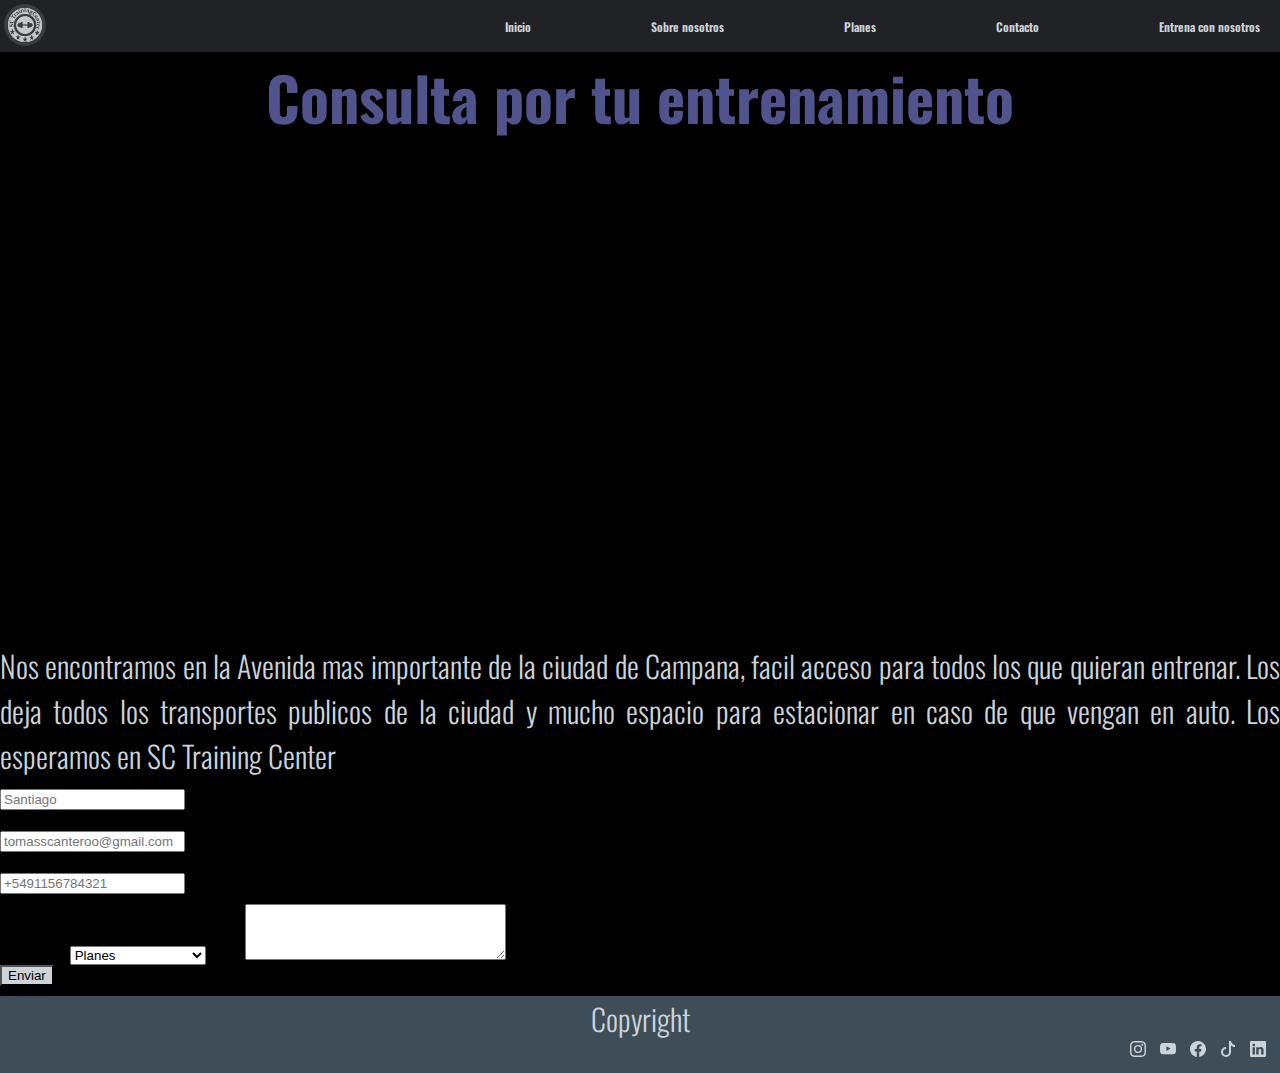
==== pages/contacto.html @ 369a1823 "save" ====
<!DOCTYPE html>
<html lang="es">
<head>
    <meta charset="UTF-8">
    <meta name="viewport" content="width=device-width, initial-scale=1.0">
    <link rel="shortcut icon" href="../assets/favicon-32x32.png">
    <link rel="stylesheet" href="../css/styles.css">
    <title>SC Training Center/Contacto</title>
</head>
<body>
    <header>
        <nav>
            <a href="../index.html"><img src="../assets/apple-touch-icon.png" alt="SC Training Center" class="iconosc"></a>
            <ul>
                <li><a href="../index.html">Inicio</a></li>
                <li><a href="./sobre-nosotros.html">Sobre nosotros</a></li>
                <li><a href="./planes.html">Planes</a></li>
                <li><a href="#Contacto">Contacto</a></li>
                <li><a href="./entrena-con-nosotros.html">Entrena con nosotros</a></li>
            </ul>
        </nav>
    </header>
    <main>
        <section id="Contacto">
            <h1>Consulta por tu entrenamiento</h1>
            <div>
                <iframe src="https://www.google.com/maps/embed?pb=!1m18!1m12!1m3!1d3301.3672316395305!2d-58.968124224726296!3d-34.16252747311558!2m3!1f0!2f0!3f0!3m2!1i1024!2i768!4f13.1!3m3!1m2!1s0x95bb724aa7684365%3A0x8dfcd9e34663d02f!2sAv.%20Mitre%201085%2C%20B2804%20Campana%2C%20Provincia%20de%20Buenos%20Aires!5e0!3m2!1ses!2sar!4v1712360501016!5m2!1ses!2sar" width="600" height="450" style="border:0;" allowfullscreen="" loading="lazy" referrerpolicy="no-referrer-when-downgrade"></iframe>
                <p>Nos encontramos en la Avenida mas importante de la ciudad de Campana, facil acceso para todos los que quieran entrenar. Los deja todos los transportes publicos de la ciudad y mucho espacio para estacionar en caso de que vengan en auto. Los esperamos en SC Training Center</p>
            </div>
            <div class="usuario">
                <form>
                    <label for="nombre">Nombre</label>
                    <input type="text" name="name" id="nombre" placeholder="Santiago">
                    <label for="correo">Correo electrónico</label>
                    <input type="email" name="email" id="correo" placeholder="tomasscanteroo@gmail.com">
                    <label for="celular">Celular</label>
                    <input type="tel" name="tel" id="celular" placeholder="+5491156784321">
                    <label for="consulta">Elegí tu consulta</label>
                    <select name="consulta" id="consulta">
                        <option value="Planes">Planes</option>
                        <option value="Profesores">Profesores</option>
                        <option value="Horarios">Horarios</option>
                        <option value="Tipo de membresia">Tipo de membresia</option>
                    </select>
                    <label for="mensaje">Mensaje</label>
                    <textarea name="" id="mensaje" cols="30" rows="10"></textarea>
                    <input type="submit" value="Enviar" class="btn-enviar">
                </form>
            </div>
        </section>
    </main>
    <footer>
        <p>Copyright</p>
        <nav>
            <div>
                <a href="https://www.instagram.com/" target="_blank">
                    <svg xmlns="http://www.w3.org/2000/svg" class="bi bi-instagram">
                        <path d="M8 0C5.829 0 5.556.01 4.703.048 3.85.088 3.269.222 2.76.42a3.9 3.9 0 0 0-1.417.923A3.9 3.9 0 0 0 .42 2.76C.222 3.268.087 3.85.048 4.7.01 5.555 0 5.827 0 8.001c0 2.172.01 2.444.048 3.297.04.852.174 1.433.372 1.942.205.526.478.972.923 1.417.444.445.89.719 1.416.923.51.198 1.09.333 1.942.372C5.555 15.99 5.827 16 8 16s2.444-.01 3.298-.048c.851-.04 1.434-.174 1.943-.372a3.9 3.9 0 0 0 1.416-.923c.445-.445.718-.891.923-1.417.197-.509.332-1.09.372-1.942C15.99 10.445 16 10.173 16 8s-.01-2.445-.048-3.299c-.04-.851-.175-1.433-.372-1.941a3.9 3.9 0 0 0-.923-1.417A3.9 3.9 0 0 0 13.24.42c-.51-.198-1.092-.333-1.943-.372C10.443.01 10.172 0 7.998 0zm-.717 1.442h.718c2.136 0 2.389.007 3.232.046.78.035 1.204.166 1.486.275.373.145.64.319.92.599s.453.546.598.92c.11.281.24.705.275 1.485.039.843.047 1.096.047 3.231s-.008 2.389-.047 3.232c-.035.78-.166 1.203-.275 1.485a2.5 2.5 0 0 1-.599.919c-.28.28-.546.453-.92.598-.28.11-.704.24-1.485.276-.843.038-1.096.047-3.232.047s-2.39-.009-3.233-.047c-.78-.036-1.203-.166-1.485-.276a2.5 2.5 0 0 1-.92-.598 2.5 2.5 0 0 1-.6-.92c-.109-.281-.24-.705-.275-1.485-.038-.843-.046-1.096-.046-3.233s.008-2.388.046-3.231c.036-.78.166-1.204.276-1.486.145-.373.319-.64.599-.92s.546-.453.92-.598c.282-.11.705-.24 1.485-.276.738-.034 1.024-.044 2.515-.045zm4.988 1.328a.96.96 0 1 0 0 1.92.96.96 0 0 0 0-1.92m-4.27 1.122a4.109 4.109 0 1 0 0 8.217 4.109 4.109 0 0 0 0-8.217m0 1.441a2.667 2.667 0 1 1 0 5.334 2.667 2.667 0 0 1 0-5.334"/>
                    </svg>
                </a>
                <a href="https://www.youtube.com/" target="_blank">
                    <svg xmlns="http://www.w3.org/2000/svg" class="bi bi-youtube">
                        <path d="M8.051 1.999h.089c.822.003 4.987.033 6.11.335a2.01 2.01 0 0 1 1.415 1.42c.101.38.172.883.22 1.402l.01.104.022.26.008.104c.065.914.073 1.77.074 1.957v.075c-.001.194-.01 1.108-.082 2.06l-.008.105-.009.104c-.05.572-.124 1.14-.235 1.558a2.01 2.01 0 0 1-1.415 1.42c-1.16.312-5.569.334-6.18.335h-.142c-.309 0-1.587-.006-2.927-.052l-.17-.006-.087-.004-.171-.007-.171-.007c-1.11-.049-2.167-.128-2.654-.26a2.01 2.01 0 0 1-1.415-1.419c-.111-.417-.185-.986-.235-1.558L.09 9.82l-.008-.104A31 31 0 0 1 0 7.68v-.123c.002-.215.01-.958.064-1.778l.007-.103.003-.052.008-.104.022-.26.01-.104c.048-.519.119-1.023.22-1.402a2.01 2.01 0 0 1 1.415-1.42c.487-.13 1.544-.21 2.654-.26l.17-.007.172-.006.086-.003.171-.007A100 100 0 0 1 7.858 2zM6.4 5.209v4.818l4.157-2.408z"/>
                    </svg>
                </a>
                <a href="https://www.facebook.com/" target="_blank"> 
                    <svg xmlns="http://www.w3.org/2000/svg" class="bi bi-facebook">
                        <path d="M16 8.049c0-4.446-3.582-8.05-8-8.05C3.58 0-.002 3.603-.002 8.05c0 4.017 2.926 7.347 6.75 7.951v-5.625h-2.03V8.05H6.75V6.275c0-2.017 1.195-3.131 3.022-3.131.876 0 1.791.157 1.791.157v1.98h-1.009c-.993 0-1.303.621-1.303 1.258v1.51h2.218l-.354 2.326H9.25V16c3.824-.604 6.75-3.934 6.75-7.951"/>
                    </svg>
                </a>
                <a href="https://www.tiktok.com/es/" target="_blank">
                    <svg xmlns="http://www.w3.org/2000/svg" class="bi bi-tiktok">
                        <path d="M9 0h1.98c.144.715.54 1.617 1.235 2.512C12.895 3.389 13.797 4 15 4v2c-1.753 0-3.07-.814-4-1.829V11a5 5 0 1 1-5-5v2a3 3 0 1 0 3 3z"/>
                    </svg>
                </a>
                <a href="https://www.linkedin.com/" target="_blank">
                    <svg xmlns="http://www.w3.org/2000/svg" class="bi bi-linkedin">
                        <path d="M0 1.146C0 .513.526 0 1.175 0h13.65C15.474 0 16 .513 16 1.146v13.708c0 .633-.526 1.146-1.175 1.146H1.175C.526 16 0 15.487 0 14.854zm4.943 12.248V6.169H2.542v7.225zm-1.2-8.212c.837 0 1.358-.554 1.358-1.248-.015-.709-.52-1.248-1.342-1.248S2.4 3.226 2.4 3.934c0 .694.521 1.248 1.327 1.248zm4.908 8.212V9.359c0-.216.016-.432.08-.586.173-.431.568-.878 1.232-.878.869 0 1.216.662 1.216 1.634v3.865h2.401V9.25c0-2.22-1.184-3.252-2.764-3.252-1.274 0-1.845.7-2.165 1.193v.025h-.016l.016-.025V6.169h-2.4c.03.678 0 7.225 0 7.225z"/>
                    </svg>
                </a>
            </div>
        </nav>
    </footer>
</body>
</html>
---- css/styles.css ----
/* Colores a utilizar en la pagina
#212226
#51548C
#CCD4D9
#3f4d59
#8697A6 */

@import url('https://fonts.googleapis.com/css2?family=Oswald:wght@200..700&display=swap');
* {
    margin: 0;
    /* width: 100%; */
}
html{
    font-size: 62.5%;
}

/* Aplicando Grids al index html */
#gridHome {
    display: grid;
    grid-template-columns: repeat(2 , 1fr);
    grid-template-rows: 5rem 100rem 55rem 8rem;
    grid-template-areas: 
    "nav nav"
    "inicio inicio"
    "motivacion1 motivacion2"
    "footer footer";
}
main {
    grid-area: inicio;
}
.presentacionsc {
    color: #51548C;
    font-family: "Oswald";
    font-weight: 400;
    font-style: normal;
    text-align: justify;
    font-size: 3rem;
}
.presentacionsc {
    display: flex;
    flex-direction: center;
    justify-content: center;
    align-items: center;
    margin-top: 4rem;
    margin-bottom: 5rem;
    padding-left: 5rem;
    padding-right: 5rem;
}
#motivacion1{
    grid-area: motivacion1;
}
#motivacion1 h2 {
    display: flex;
    justify-content: center;
}
#motivacion1 div {
    display: flex;
    justify-content: center;
    align-items: center;
    flex-direction: row-reverse;
    padding-right: 5rem;
    padding-left: 5rem;
}
.mejora {
    width: 100rem;
    border-radius: 50%;
}
#motivacion2{
    grid-area: motivacion2;
}
#motivacion2 {
    display: flex;
    justify-content: center;
    align-items: center;
    flex-direction: row;
    padding-top: 5rem;
}
#motivacion2 h2 {
    display: flex;
    align-items: start;
    justify-content: start;
    padding-right: 50rem;
}
#motivacion2 div {
    display: flex;
    justify-content: center;
    width: 46rem;
    height: 46rem;
    padding-right: none;
}
.momento {
    border-radius: 50%;
}
/* footer para todos */
footer {
    grid-area: footer;
}
footer div {
    display: flex;
    align-items: start;
    justify-content: end;
}
footer p {
    display: flex;
    align-items: center;
    justify-content: center;
}
/* header para todos */
header {
    grid-area: nav;
    background-color: #212226;
}
header nav ul li a {
    color: #CCD4D9;
}
header nav {
    display: flex;
    flex-direction: row;
    justify-content: space-between;
    align-items: center;
}
header nav ul {
    display: flex;
    flex-direction: row;
    justify-content: space-around;
    align-items: center;
    padding: 0;
}
ul li {
    list-style-type: none;
    font-family: "Oswald";
    font-weight: 600;
    font-style: normal;
    font-size: 1.2rem;
    padding: 0 6rem;
}
ul li:last-child {
    padding: 0 2rem 0 6rem;
}
/* tamaño de imagenes */
.iconosc {
    display: inline;
    width: 5rem;
}
.eleccion {
    width: 80rem;
    height: 50rem;
}
/* body */
body {
    background-color: #000000;
}
h1 {
    color: #51548C;
    font-family: "Oswald";
    font-weight: 700;
    font-style: normal;
    text-align: center;
    font-size: 6rem;
}
h2 {
    color: #51548C;
    font-family: "Oswald";
    font-weight: 500;
    font-style: normal;
    text-align: center;
    font-size: 4rem;
}
h3 {
    color: #CCD4D9;
    font-family: "Oswald";
    font-weight: 500;
    font-style: normal;
    text-align: center;
    font-size: 4rem;
}
p {
    color: #CCD4D9;
    font-family: "Oswald";
    font-weight: 300;
    font-style: normal;
    text-align: justify;
    font-size: 3rem;
}
a {
    text-decoration: none;
}
.usuario form {
    width: 50%;
}
.registro {
    width: 50%;
}
.btn-enviar {
    background-color: #CCD4D9;
}
footer {
    background-color: #3f4d59;
}
/* footer nav a {
    display: inline;
}
footer nav div {
    left: 85%;
    position: relative;
    width: fit-content;
}
footer p {
    color: #CCD4D9;
    width: fit-content;
    position: relative;
    left: 50%;
} */
input {
    display: block;
    margin-bottom: 1rem;
}
textarea {
    height: 5rem;
}
iframe {
    width: 50rem;
    height: 50rem;
}
svg {
    fill: #CCD4D9;
    display: inline;
    width: 3rem;
    height: 3rem;
}
/* grids para sobre nosotros */
#nosotross {
    display: grid;
    grid-template-columns: repeat(2 , 1fr);
    grid-template-rows: 5rem 100rem 70rem 8rem;
    grid-template-areas: 
    "nav nav"
    "inicio inicio"
    "profesores profesores"
    "footer footer";
}
#sobre-nosotros {
    grid-area: inicio;
}
#pofesores {
    grid-area: profesores;
}
.presentacion {
    color: #51548C;
    font-family: "Oswald";
    font-weight: 400;
    font-style: normal;
    text-align: justify;
    font-size: 3rem;
}
.presentacion {
    display: flex;
    flex-direction: center;
    justify-content: center;
    align-items: center;
    margin-top: 4rem;
    margin-bottom: 5rem;
    padding-left: 5rem;
    padding-right: 5rem;
}
#profesores{
    grid-area: profesores;
}
#profesores h2 {
    display: flex;
    justify-content: center;
}
.card-profesor h3 {
    display: flex;
    justify-content: start;
    align-items: center;
    padding-left: 12rem;
}
.imagenp {
    display: flex;
    justify-content: start;
    align-items: center;
    padding: 0rem 0rem 5rem 5rem;
}
.imagenp p {
    display: flex;
    justify-content: center;
    align-items: center;
    flex-direction: row-reverse;
    padding-right: 5rem;
    padding-left: 5rem;
}
.santi {
    width: 138rem;
    height: 50rem;
    border-radius: 5%;
}
.lean {
    width: 40rem;
    height: 50rem;
    border-radius: 5%;
}
/* grids para planes */
#planess {
    display: grid;
    grid-template-columns: repeat(2 , 1fr);
    grid-template-rows: 5rem 100rem 110rem 8rem;
    grid-template-areas: 
    "nav nav"
    "inicio inicio"
    "planes planes"
    "footer footer";
}
#planes {
    grid-area: inicio;
}
#clientes-todos {
    grid-area: planes;
}
#planes h1 {
    display: flex;
    align-items: center;
    justify-content: center;
}
#planes p {
    display: flex;
    align-items: start;
    justify-content: center;
    padding: 0rem 5rem 0rem 5rem;
}
#clientes-todos h2 {
    display: flex;
    align-items: start;
    justify-content: center;
    padding: 4rem 0rem 0rem 0rem;
}
#cliente1 h3 {
    display: flex;
    justify-content: start;
    align-items: center;
    padding: 4rem 0rem 2rem 5rem;
}
#cliente1 div {
    display: flex;
    justify-content: start;
    align-items: center;
    padding-left: 5rem;
}
#cliente1 p {
    display: flex;
    justify-content: center;
    align-items: center;
    flex-direction: row-reverse;
    padding-right: 5rem;
    padding-left: 5rem;
}
#cliente2 h3 {
    display: flex;
    justify-content: start;
    align-items: center;
    padding: 4rem 0rem 2rem 5rem;
}
#cliente2 div {
    display: flex;
    justify-content: start;
    align-items: center;
    padding-left: 5rem;
}
#cliente2 p {
    display: flex;
    justify-content: center;
    align-items: center;
    flex-direction: row-reverse;
    padding-right: 5rem;
    padding-left: 5rem;
}
#cliente3 h3 {
    display: flex;
    justify-content: start;
    align-items: center;
    padding: 4rem 0rem 2rem 5rem;
}
#cliente3 div {
    display: flex;
    justify-content: start;
    align-items: center;
    padding-left: 5rem;
}
#cliente3 p {
    display: flex;
    justify-content: center;
    align-items: center;
    flex-direction: row-reverse;
    padding-right: 5rem;
    padding-left: 5rem;
}
.imgChica {
    width: 60rem;
    height: 40rem;
    border-radius: 5%;
}
.imgChica3 {
    width: 195rem;
    height: 59rem;
    border-radius: 5%;
}
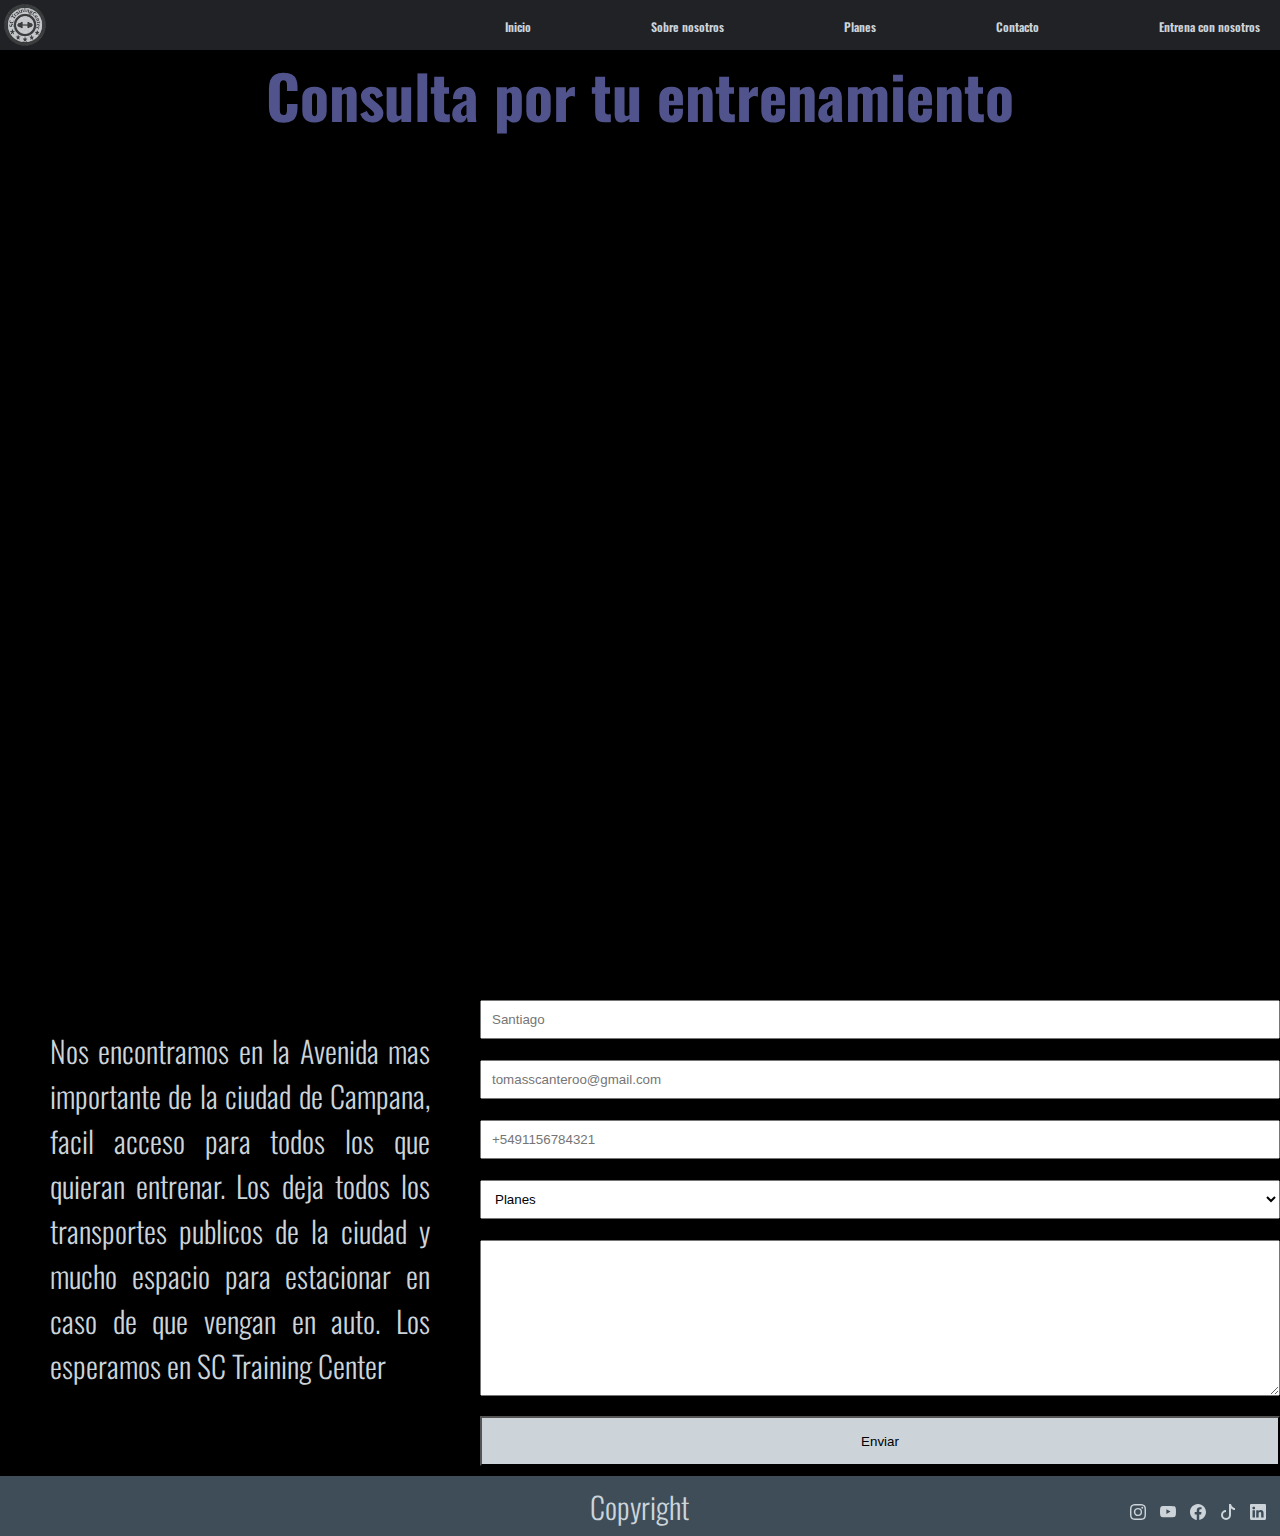
==== commit b3c57356: "media querys" ====
--- a/pages/contacto.html
+++ b/pages/contacto.html
@@ -7,7 +7,7 @@
     <link rel="stylesheet" href="../css/styles.css">
     <title>SC Training Center/Contacto</title>
 </head>
-<body>
+<body class="contacto">
     <header>
         <nav>
             <a href="../index.html"><img src="../assets/apple-touch-icon.png" alt="SC Training Center" class="iconosc"></a>
@@ -20,14 +20,16 @@
             </ul>
         </nav>
     </header>
-    <main>
-        <section id="Contacto">
+        <section class="consulta">
             <h1>Consulta por tu entrenamiento</h1>
-            <div>
+        </section>
+        <section class="ubicacion1">
                 <iframe src="https://www.google.com/maps/embed?pb=!1m18!1m12!1m3!1d3301.3672316395305!2d-58.968124224726296!3d-34.16252747311558!2m3!1f0!2f0!3f0!3m2!1i1024!2i768!4f13.1!3m3!1m2!1s0x95bb724aa7684365%3A0x8dfcd9e34663d02f!2sAv.%20Mitre%201085%2C%20B2804%20Campana%2C%20Provincia%20de%20Buenos%20Aires!5e0!3m2!1ses!2sar!4v1712360501016!5m2!1ses!2sar" width="600" height="450" style="border:0;" allowfullscreen="" loading="lazy" referrerpolicy="no-referrer-when-downgrade"></iframe>
-                <p>Nos encontramos en la Avenida mas importante de la ciudad de Campana, facil acceso para todos los que quieran entrenar. Los deja todos los transportes publicos de la ciudad y mucho espacio para estacionar en caso de que vengan en auto. Los esperamos en SC Training Center</p>
-            </div>
-            <div class="usuario">
+        </section>
+        <section class="ubicacion-text">
+            <p>Nos encontramos en la Avenida mas importante de la ciudad de Campana, facil acceso para todos los que quieran entrenar. Los deja todos los transportes publicos de la ciudad y mucho espacio para estacionar en caso de que vengan en auto. Los esperamos en SC Training Center</p>
+        </section>
+        <section class="usuarioo">
                 <form>
                     <label for="nombre">Nombre</label>
                     <input type="text" name="name" id="nombre" placeholder="Santiago">
@@ -36,7 +38,7 @@
                     <label for="celular">Celular</label>
                     <input type="tel" name="tel" id="celular" placeholder="+5491156784321">
                     <label for="consulta">Elegí tu consulta</label>
-                    <select name="consulta" id="consulta">
+                    <select name="consulta" id="consultaa">
                         <option value="Planes">Planes</option>
                         <option value="Profesores">Profesores</option>
                         <option value="Horarios">Horarios</option>
@@ -46,13 +48,10 @@
                     <textarea name="" id="mensaje" cols="30" rows="10"></textarea>
                     <input type="submit" value="Enviar" class="btn-enviar">
                 </form>
-            </div>
         </section>
-    </main>
     <footer>
         <p>Copyright</p>
         <nav>
-            <div>
                 <a href="https://www.instagram.com/" target="_blank">
                     <svg xmlns="http://www.w3.org/2000/svg" class="bi bi-instagram">
                         <path d="M8 0C5.829 0 5.556.01 4.703.048 3.85.088 3.269.222 2.76.42a3.9 3.9 0 0 0-1.417.923A3.9 3.9 0 0 0 .42 2.76C.222 3.268.087 3.85.048 4.7.01 5.555 0 5.827 0 8.001c0 2.172.01 2.444.048 3.297.04.852.174 1.433.372 1.942.205.526.478.972.923 1.417.444.445.89.719 1.416.923.51.198 1.09.333 1.942.372C5.555 15.99 5.827 16 8 16s2.444-.01 3.298-.048c.851-.04 1.434-.174 1.943-.372a3.9 3.9 0 0 0 1.416-.923c.445-.445.718-.891.923-1.417.197-.509.332-1.09.372-1.942C15.99 10.445 16 10.173 16 8s-.01-2.445-.048-3.299c-.04-.851-.175-1.433-.372-1.941a3.9 3.9 0 0 0-.923-1.417A3.9 3.9 0 0 0 13.24.42c-.51-.198-1.092-.333-1.943-.372C10.443.01 10.172 0 7.998 0zm-.717 1.442h.718c2.136 0 2.389.007 3.232.046.78.035 1.204.166 1.486.275.373.145.64.319.92.599s.453.546.598.92c.11.281.24.705.275 1.485.039.843.047 1.096.047 3.231s-.008 2.389-.047 3.232c-.035.78-.166 1.203-.275 1.485a2.5 2.5 0 0 1-.599.919c-.28.28-.546.453-.92.598-.28.11-.704.24-1.485.276-.843.038-1.096.047-3.232.047s-2.39-.009-3.233-.047c-.78-.036-1.203-.166-1.485-.276a2.5 2.5 0 0 1-.92-.598 2.5 2.5 0 0 1-.6-.92c-.109-.281-.24-.705-.275-1.485-.038-.843-.046-1.096-.046-3.233s.008-2.388.046-3.231c.036-.78.166-1.204.276-1.486.145-.373.319-.64.599-.92s.546-.453.92-.598c.282-.11.705-.24 1.485-.276.738-.034 1.024-.044 2.515-.045zm4.988 1.328a.96.96 0 1 0 0 1.92.96.96 0 0 0 0-1.92m-4.27 1.122a4.109 4.109 0 1 0 0 8.217 4.109 4.109 0 0 0 0-8.217m0 1.441a2.667 2.667 0 1 1 0 5.334 2.667 2.667 0 0 1 0-5.334"/>
@@ -78,7 +77,6 @@
                         <path d="M0 1.146C0 .513.526 0 1.175 0h13.65C15.474 0 16 .513 16 1.146v13.708c0 .633-.526 1.146-1.175 1.146H1.175C.526 16 0 15.487 0 14.854zm4.943 12.248V6.169H2.542v7.225zm-1.2-8.212c.837 0 1.358-.554 1.358-1.248-.015-.709-.52-1.248-1.342-1.248S2.4 3.226 2.4 3.934c0 .694.521 1.248 1.327 1.248zm4.908 8.212V9.359c0-.216.016-.432.08-.586.173-.431.568-.878 1.232-.878.869 0 1.216.662 1.216 1.634v3.865h2.401V9.25c0-2.22-1.184-3.252-2.764-3.252-1.274 0-1.845.7-2.165 1.193v.025h-.016l.016-.025V6.169h-2.4c.03.678 0 7.225 0 7.225z"/>
                     </svg>
                 </a>
-            </div>
         </nav>
     </footer>
 </body>
--- a/css/styles.css
+++ b/css/styles.css
@@ -13,19 +13,62 @@
 html{
     font-size: 62.5%;
 }
-
-/* Aplicando Grids al index html */
-#gridHome {
+/* tamaño de fuentes, imaganes y colores */
+.iconosc {
+    display: inline;
+    width: 5rem;
+}
+body {
+    background-color: #000000;
+}
+h1 {
+    color: #51548C;
+    font-family: "Oswald";
+    font-weight: 700;
+    font-style: normal;
+    text-align: center;
+    font-size: 6rem;
+}
+h2 {
+    color: #51548C;
+    font-family: "Oswald";
+    font-weight: 500;
+    font-style: normal;
+    text-align: center;
+    font-size: 4rem;
+}
+h3 {
+    color: #CCD4D9;
+    font-family: "Oswald";
+    font-weight: 500;
+    font-style: normal;
+    text-align: center;
+    font-size: 4rem;
+}
+p {
+    color: #CCD4D9;
+    font-family: "Oswald";
+    font-weight: 300;
+    font-style: normal;
+    text-align: justify;
+    font-size: 3rem;
+}
+a {
+    text-decoration: none;
+}
+/* Grids al index html */
+.gridHome {
     display: grid;
     grid-template-columns: repeat(2 , 1fr);
-    grid-template-rows: 5rem 100rem 55rem 8rem;
+    grid-template-rows: 5rem auto auto auto 6rem;
     grid-template-areas: 
     "nav nav"
     "inicio inicio"
-    "motivacion1 motivacion2"
+    "motivacion1 motivacion1"
+    "motivacion2 motivacion2"
     "footer footer";
 }
-main {
+.Inicio {
     grid-area: inicio;
 }
 .presentacionsc {
@@ -46,14 +89,14 @@
     padding-left: 5rem;
     padding-right: 5rem;
 }
-#motivacion1{
+.motivacion1{
     grid-area: motivacion1;
 }
-#motivacion1 h2 {
-    display: flex;
-    justify-content: center;
-}
-#motivacion1 div {
+.motivacion1 h2 {
+    display: flex;
+    justify-content: center;
+}
+.motivacion1 div {
     display: flex;
     justify-content: center;
     align-items: center;
@@ -65,28 +108,28 @@
     width: 100rem;
     border-radius: 50%;
 }
-#motivacion2{
+.motivacion2{
     grid-area: motivacion2;
 }
-#motivacion2 {
+.motivacion2 {
     display: flex;
     justify-content: center;
     align-items: center;
     flex-direction: row;
     padding-top: 5rem;
 }
-#motivacion2 h2 {
+.motivacion2 h2 {
     display: flex;
     align-items: start;
     justify-content: start;
     padding-right: 50rem;
 }
-#motivacion2 div {
-    display: flex;
-    justify-content: center;
-    width: 46rem;
-    height: 46rem;
-    padding-right: none;
+.motivacion2 div {
+    display: flex;
+    justify-content: center;
+    width: 30rem;
+    height: 30rem;
+    padding: 0rem 0rem 3rem 0rem;
 }
 .momento {
     border-radius: 50%;
@@ -94,16 +137,29 @@
 /* footer para todos */
 footer {
     grid-area: footer;
-}
-footer div {
-    display: flex;
-    align-items: start;
+    display: grid;
+    grid-template-columns: 1fr 1fr 1fr;
+}
+footer {
+    background-color: #3f4d59;
+}
+footer nav {
+    grid-column: 3;
+    display: flex;
+    align-items: flex-end;
     justify-content: end;
+    align-content: stretch;
 }
 footer p {
-    display: flex;
-    align-items: center;
-    justify-content: center;
+    grid-column: 2;
+    display: flex;
+    align-items: center;
+    justify-content: center;
+}
+svg {
+    fill: #CCD4D9;
+    width: 3rem;
+    height: 3rem;
 }
 /* header para todos */
 header {
@@ -137,112 +193,21 @@
 ul li:last-child {
     padding: 0 2rem 0 6rem;
 }
-/* tamaño de imagenes */
-.iconosc {
-    display: inline;
-    width: 5rem;
-}
-.eleccion {
-    width: 80rem;
-    height: 50rem;
-}
-/* body */
-body {
-    background-color: #000000;
-}
-h1 {
-    color: #51548C;
-    font-family: "Oswald";
-    font-weight: 700;
-    font-style: normal;
-    text-align: center;
-    font-size: 6rem;
-}
-h2 {
-    color: #51548C;
-    font-family: "Oswald";
-    font-weight: 500;
-    font-style: normal;
-    text-align: center;
-    font-size: 4rem;
-}
-h3 {
-    color: #CCD4D9;
-    font-family: "Oswald";
-    font-weight: 500;
-    font-style: normal;
-    text-align: center;
-    font-size: 4rem;
-}
-p {
-    color: #CCD4D9;
-    font-family: "Oswald";
-    font-weight: 300;
-    font-style: normal;
-    text-align: justify;
-    font-size: 3rem;
-}
-a {
-    text-decoration: none;
-}
-.usuario form {
-    width: 50%;
-}
-.registro {
-    width: 50%;
-}
-.btn-enviar {
-    background-color: #CCD4D9;
-}
-footer {
-    background-color: #3f4d59;
-}
-/* footer nav a {
-    display: inline;
-}
-footer nav div {
-    left: 85%;
-    position: relative;
-    width: fit-content;
-}
-footer p {
-    color: #CCD4D9;
-    width: fit-content;
-    position: relative;
-    left: 50%;
-} */
-input {
-    display: block;
-    margin-bottom: 1rem;
-}
-textarea {
-    height: 5rem;
-}
-iframe {
-    width: 50rem;
-    height: 50rem;
-}
-svg {
-    fill: #CCD4D9;
-    display: inline;
-    width: 3rem;
-    height: 3rem;
-}
 /* grids para sobre nosotros */
-#nosotross {
+.nosotross {
     display: grid;
     grid-template-columns: repeat(2 , 1fr);
-    grid-template-rows: 5rem 100rem 70rem 8rem;
+    grid-template-rows: 5rem auto auto 6rem;
     grid-template-areas: 
     "nav nav"
     "inicio inicio"
     "profesores profesores"
     "footer footer";
 }
-#sobre-nosotros {
+.sobre-nosotros {
     grid-area: inicio;
 }
-#pofesores {
+.pofesores {
     grid-area: profesores;
 }
 .presentacion {
@@ -263,10 +228,10 @@
     padding-left: 5rem;
     padding-right: 5rem;
 }
-#profesores{
+.profesores{
     grid-area: profesores;
 }
-#profesores h2 {
+.profesores h2 {
     display: flex;
     justify-content: center;
 }
@@ -301,52 +266,52 @@
     border-radius: 5%;
 }
 /* grids para planes */
-#planess {
+.planess {
     display: grid;
     grid-template-columns: repeat(2 , 1fr);
-    grid-template-rows: 5rem 100rem 110rem 8rem;
+    grid-template-rows: 5rem auto auto 6rem;
     grid-template-areas: 
     "nav nav"
     "inicio inicio"
     "planes planes"
     "footer footer";
 }
-#planes {
+.planes {
     grid-area: inicio;
 }
-#clientes-todos {
+.clientes-todos {
     grid-area: planes;
 }
-#planes h1 {
-    display: flex;
-    align-items: center;
-    justify-content: center;
-}
-#planes p {
+.planes h1 {
+    display: flex;
+    align-items: center;
+    justify-content: center;
+}
+.planes p {
     display: flex;
     align-items: start;
     justify-content: center;
     padding: 0rem 5rem 0rem 5rem;
 }
-#clientes-todos h2 {
+.clientes-todos h2 {
     display: flex;
     align-items: start;
     justify-content: center;
     padding: 4rem 0rem 0rem 0rem;
 }
-#cliente1 h3 {
+.cliente1 h3 {
     display: flex;
     justify-content: start;
     align-items: center;
     padding: 4rem 0rem 2rem 5rem;
 }
-#cliente1 div {
-    display: flex;
-    justify-content: start;
-    align-items: center;
-    padding-left: 5rem;
-}
-#cliente1 p {
+.cliente1 div {
+    display: flex;
+    justify-content: start;
+    align-items: center;
+    padding-left: 5rem;
+}
+.cliente1 p {
     display: flex;
     justify-content: center;
     align-items: center;
@@ -354,19 +319,19 @@
     padding-right: 5rem;
     padding-left: 5rem;
 }
-#cliente2 h3 {
+.cliente2 h3 {
     display: flex;
     justify-content: start;
     align-items: center;
     padding: 4rem 0rem 2rem 5rem;
 }
-#cliente2 div {
-    display: flex;
-    justify-content: start;
-    align-items: center;
-    padding-left: 5rem;
-}
-#cliente2 p {
+.cliente2 div {
+    display: flex;
+    justify-content: start;
+    align-items: center;
+    padding-left: 5rem;
+}
+.cliente2 p {
     display: flex;
     justify-content: center;
     align-items: center;
@@ -374,19 +339,19 @@
     padding-right: 5rem;
     padding-left: 5rem;
 }
-#cliente3 h3 {
+.cliente3 h3 {
     display: flex;
     justify-content: start;
     align-items: center;
     padding: 4rem 0rem 2rem 5rem;
 }
-#cliente3 div {
-    display: flex;
-    justify-content: start;
-    align-items: center;
-    padding-left: 5rem;
-}
-#cliente3 p {
+.cliente3 div {
+    display: flex;
+    justify-content: start;
+    align-items: center;
+    padding: 0rem 0rem 4rem 5rem;
+}
+.cliente3 p {
     display: flex;
     justify-content: center;
     align-items: center;
@@ -403,4 +368,160 @@
     width: 195rem;
     height: 59rem;
     border-radius: 5%;
+}
+/* grids para contacto */
+.contacto {
+    display: grid;
+    grid-template-columns: repeat(2 , 1fr);
+    grid-template-rows: 5rem auto auto auto 6rem;
+    grid-template-areas: 
+    "nav nav"
+    "consulta consulta"
+    "ubicacion1 ubicacion1"
+    "ubicacion usuario"
+    "footer footer";
+}
+.consulta {
+    grid-area: consulta;
+}
+.ubicacion1 {
+    grid-area: ubicacion1;
+    display: flex;
+    align-items: center;
+    justify-content: center;
+}
+.ubicacion-text {
+    display: flex;
+    align-items: center;
+    justify-content: center;
+    font-weight: 100;
+    padding: 0rem 5rem 5rem 5rem;
+}
+iframe {
+    display: flex;
+    align-items: center;
+    justify-content: center;
+    align-content: center;
+    width: 160rem;
+    height: 75rem;
+    padding: 5rem 5rem 5rem 5rem;
+}
+.usuarioo {
+    grid-area: usuario;
+    display: flex;
+    align-items: center;
+    justify-content: center;
+}
+.usuarioo form {
+    display: grid;
+    grid-column: 1fr;
+    align-items: center;
+    justify-content: center;
+    align-items: center;
+}
+.mensaje {
+    padding-top: 3rem;
+    padding-bottom: 3rem;
+}
+.btn-enviar {
+    background-color: #CCD4D9;
+    display: flex;
+    justify-content: center;
+    align-items: center;
+    width: 80rem;
+    height: 5rem;
+}
+input {
+    display: flex;
+    align-items: center;
+    justify-content: center;
+    margin-bottom: 1rem;
+    padding: 1rem;
+}
+select {
+    padding: 1rem;
+    margin-bottom: 1rem;
+}
+textarea {
+    margin-bottom: 2rem;
+}
+/* grids para entrena con nosotros */
+.entrena {
+    display: grid;
+    grid-template-columns: repeat(2 , 1fr);
+    grid-template-rows: 5rem auto auto auto 6rem;
+    grid-template-areas: 
+    "nav nav"
+    "gracias gracias"
+    "eleccion usuariooo"
+    "registroo registroo"
+    "footer footer";
+}
+.gracias {
+    grid-area: gracias;
+    display: flex;
+    align-items: center;
+    justify-content: center;
+}
+.eleccion {
+    grid-area: eleccion;
+    padding: 5rem 5rem 5rem 5rem;
+}
+.usuariooo {
+    grid-area: usuariooo;
+    display: flex;
+    align-items: center;
+    justify-content: center;
+}
+.usuariooo form {
+    display: grid;
+    grid-column: 1fr;
+    align-items: center;
+    justify-content: center;
+    align-items: center;
+}
+.usuariooo form input {
+    width: 80rem;
+    height: 10rem;
+}
+.registroo {
+    grid-area: registroo;
+}
+.todavia {
+    display: flex;
+    align-items: center;
+    justify-content: center;
+}
+.todavia {
+    padding: 1rem 5rem 1rem 5rem;
+}
+.registro {
+    display: flex;
+    align-items: center;
+    justify-content: center;
+    align-content: center;
+    width: 80%;
+    height: 20%;
+    margin: 2rem 5rem 5rem 18rem;
+}
+/* mobile */
+@media screen and (min-width: 320px) and (max-width: 766px) {
+    .gridHome {
+        display: grid;
+        grid-template-columns: 1fr;
+        grid-template-rows: auto auto auto auto auto;
+        grid-template-areas:
+        "nav"
+        "inicio"
+        "motivacion1"
+        "motivacion2"
+        "footer";
+    }
+}
+/* tablet */
+@media screen and (min-width: 768px) and (max-width: 1023px){
+}
+
+/* desktop */
+@media screen and (min-width: 1024px) {
 }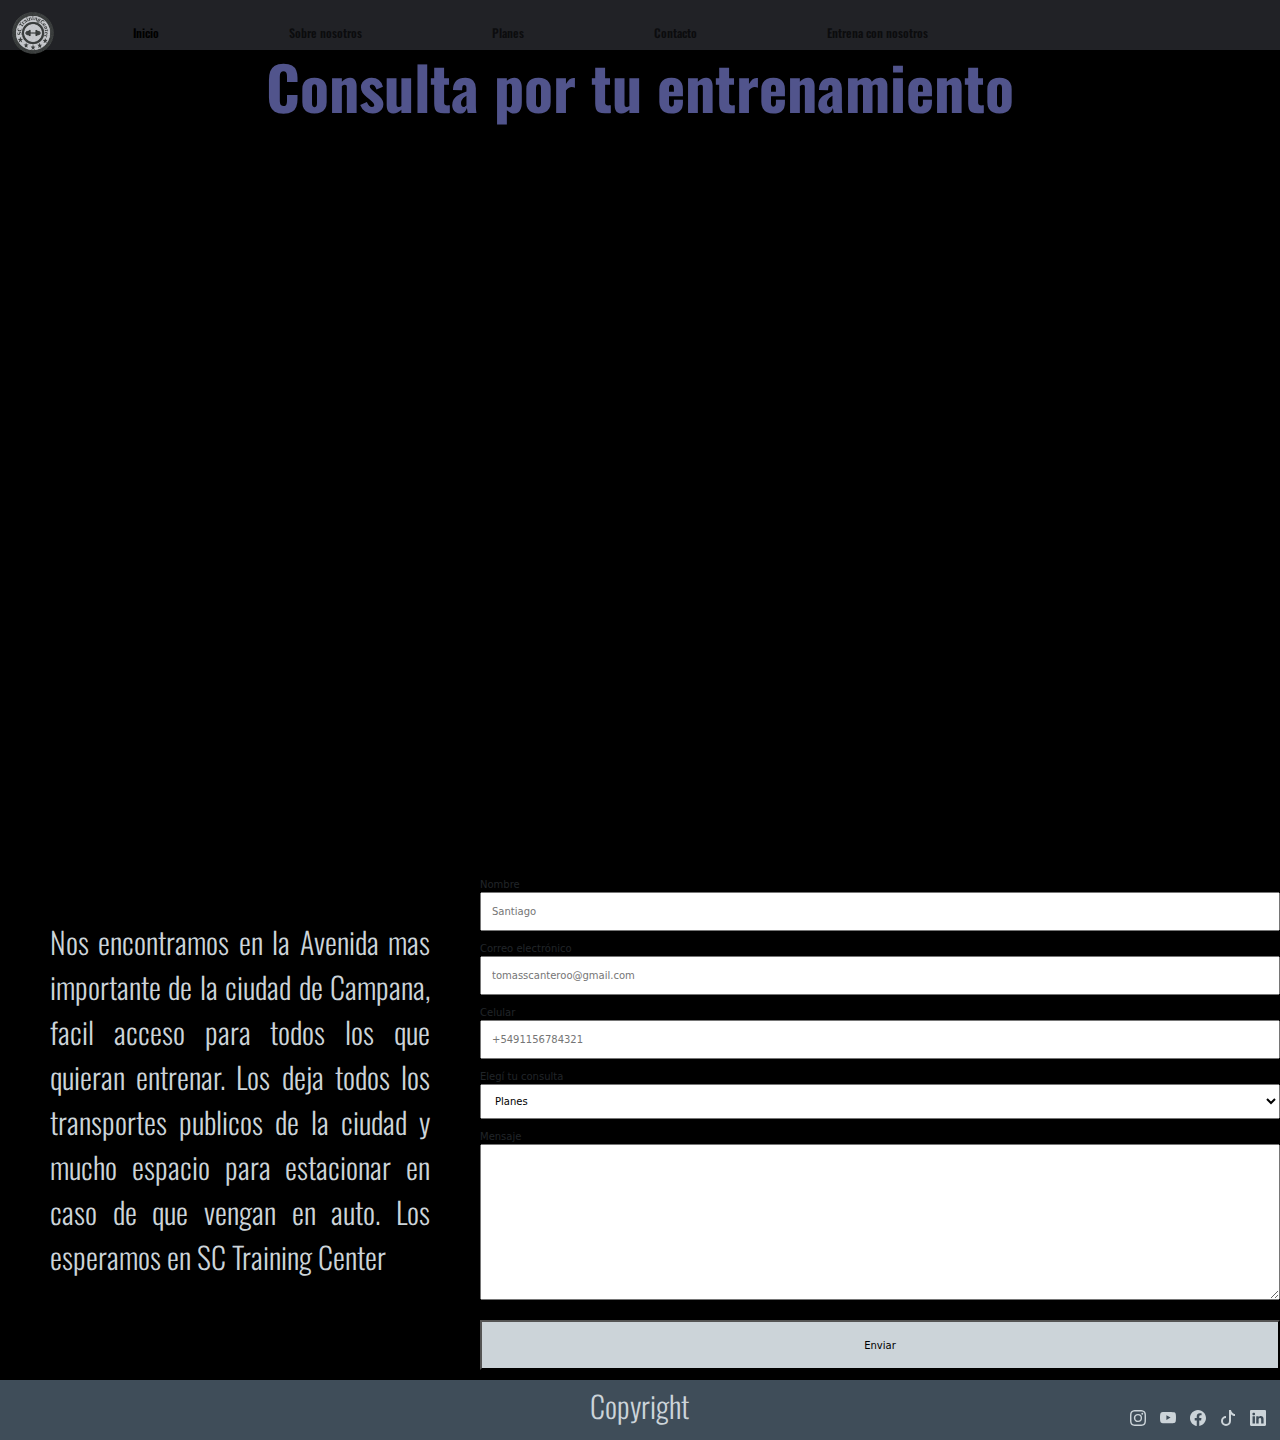
==== commit 262a47d7: "navbar boostrap" ====
--- a/pages/contacto.html
+++ b/pages/contacto.html
@@ -3,13 +3,14 @@
 <head>
     <meta charset="UTF-8">
     <meta name="viewport" content="width=device-width, initial-scale=1.0">
+    <link href="https://cdn.jsdelivr.net/npm/bootstrap@5.3.3/dist/css/bootstrap.min.css" rel="stylesheet" integrity="sha384-QWTKZyjpPEjISv5WaRU9OFeRpok6YctnYmDr5pNlyT2bRjXh0JMhjY6hW+ALEwIH" crossorigin="anonymous">
     <link rel="shortcut icon" href="../assets/favicon-32x32.png">
     <link rel="stylesheet" href="../css/styles.css">
     <title>SC Training Center/Contacto</title>
 </head>
 <body class="contacto">
     <header>
-        <nav>
+        <!-- <nav>
             <a href="../index.html"><img src="../assets/apple-touch-icon.png" alt="SC Training Center" class="iconosc"></a>
             <ul>
                 <li><a href="../index.html">Inicio</a></li>
@@ -18,7 +19,36 @@
                 <li><a href="#Contacto">Contacto</a></li>
                 <li><a href="./entrena-con-nosotros.html">Entrena con nosotros</a></li>
             </ul>
-        </nav>
+        </nav> -->
+        <nav class="navbar navbar-expand-lg">
+            <div class="container-fluid">
+                <a class="navbar-brand" href="../index.html">
+                    <img src="../assets/apple-touch-icon.png" alt="SC Training Center" class="iconosc">
+                </a>
+                <button class="navbar-toggler" type="button" data-bs-toggle="collapse" data-bs-target="#navbarNav" aria-controls="navbarNav" aria-expanded="false" aria-label="Toggle navigation">
+                <span class="navbar-toggler-icon"></span>
+                </button>
+                <div class="collapse navbar-collapse" id="navbarNav">
+                <ul class="navbar-nav">
+                    <li class="nav-item">
+                    <a class="nav-link active" aria-current="page" href="../index.html">Inicio</a>
+                    </li>
+                    <li class="nav-item">
+                    <a class="nav-link" href="./sobre-nosotros.html">Sobre nosotros</a>
+                    </li>
+                    <li class="nav-item">
+                    <a class="nav-link" href="./planes.html">Planes</a>
+                    </li>
+                    <li class="nav-item">
+                    <a class="nav-link" href="#Contacto">Contacto</a>
+                    </li>
+                    <li class="nav-item">
+                    <a class="nav-link" href="./entrena-con-nosotros.html">Entrena con nosotros</a>
+                    </li>
+                </ul>
+                </div>
+            </div>
+            </nav>
     </header>
         <section class="consulta">
             <h1>Consulta por tu entrenamiento</h1>
@@ -79,5 +109,6 @@
                 </a>
         </nav>
     </footer>
+    <script src="https://cdn.jsdelivr.net/npm/bootstrap@5.3.3/dist/js/bootstrap.bundle.min.js" integrity="sha384-YvpcrYf0tY3lHB60NNkmXc5s9fDVZLESaAA55NDzOxhy9GkcIdslK1eN7N6jIeHz" crossorigin="anonymous"></script>
 </body>
 </html>--- a/css/styles.css
+++ b/css/styles.css
@@ -165,6 +165,7 @@
 header {
     grid-area: nav;
     background-color: #212226;
+    padding: none;
 }
 header nav ul li a {
     color: #CCD4D9;
@@ -517,6 +518,45 @@
         "motivacion2"
         "footer";
     }
+    .Inicio h1 {
+        font-size: 13rem;
+        padding: 2rem;
+    }
+    .presentacionsc {
+        font-size: 5rem;
+        text-align: center;
+        margin: 0%;
+        padding: 0%;
+    }
+    .motivacion1 h2 {
+        font-size: 8rem;
+    }
+    .motivacion1 div {
+        flex-direction: column;
+        align-items: center;
+        flex-wrap: wrap;
+        width: 50%;
+    }
+    .motivacion1 div p {
+        text-align: center;
+        font-size: 5rem;
+    }
+    .motivacion2 h2 {
+        font-size: 8rem;
+        text-align: center;
+        padding: 0rem;
+    }
+    .motivacion2 div img {
+        display: flex;
+        align-items: center;
+        width: 28rem;
+    }
+    header {
+        width: 100%;
+    }
+    footer {
+        width: 100%;
+    }
 }
 /* tablet */
 @media screen and (min-width: 768px) and (max-width: 1023px){
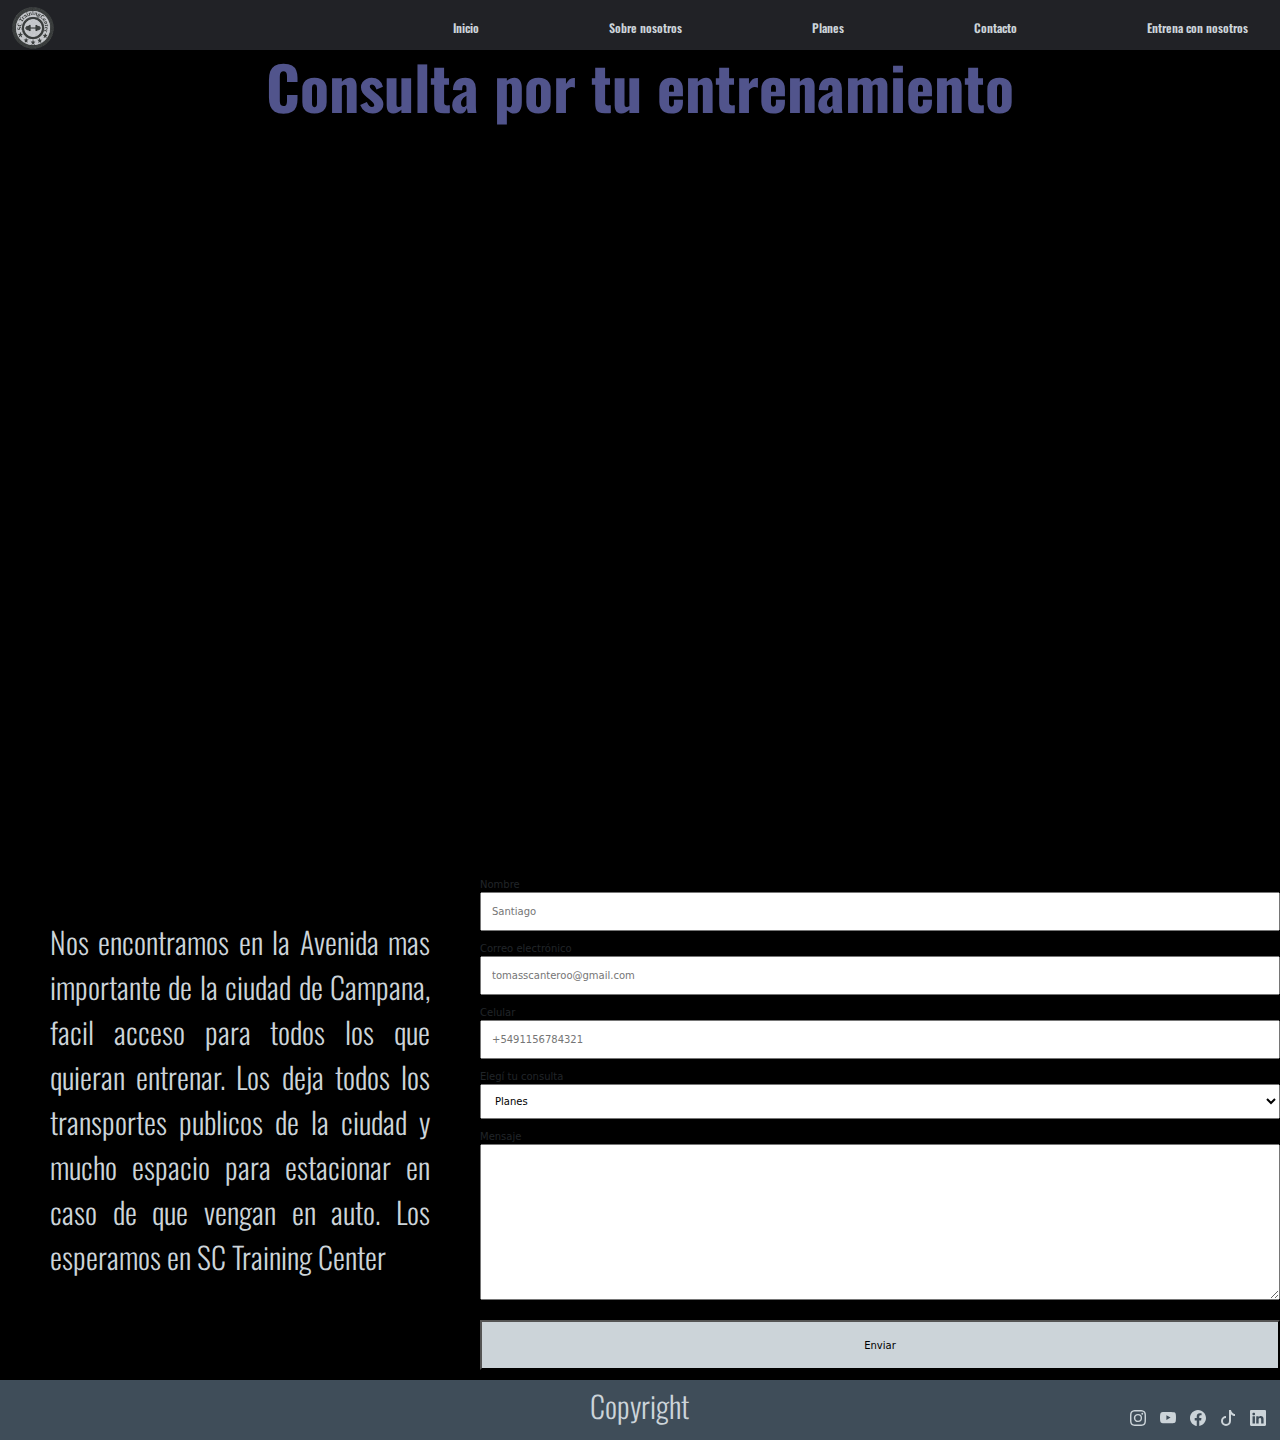
==== commit f4584ee3: "full mediaqueri" ====
--- a/pages/contacto.html
+++ b/pages/contacto.html
@@ -20,7 +20,7 @@
                 <li><a href="./entrena-con-nosotros.html">Entrena con nosotros</a></li>
             </ul>
         </nav> -->
-        <nav class="navbar navbar-expand-lg">
+        <nav class="navbar navbar-expand-lg navbar-dark">
             <div class="container-fluid">
                 <a class="navbar-brand" href="../index.html">
                     <img src="../assets/apple-touch-icon.png" alt="SC Training Center" class="iconosc">
--- a/css/styles.css
+++ b/css/styles.css
@@ -16,7 +16,7 @@
 /* tamaño de fuentes, imaganes y colores */
 .iconosc {
     display: inline;
-    width: 5rem;
+    width: 25rem;
 }
 body {
     background-color: #000000;
@@ -167,8 +167,20 @@
     background-color: #212226;
     padding: none;
 }
-header nav ul li a {
+.nav-link, .navbar-nav .nav-link.active {
     color: #CCD4D9;
+}
+.navbar-brand {
+    color: #CCD4D9;
+}
+.navbar {
+    padding: 0;
+}
+#navbarNav {
+    justify-content: flex-end;
+}
+.navbar-toggler {
+    font-size: 10rem;
 }
 header nav {
     display: flex;
@@ -507,6 +519,7 @@
 }
 /* mobile */
 @media screen and (min-width: 320px) and (max-width: 766px) {
+    /* inicio */
     .gridHome {
         display: grid;
         grid-template-columns: 1fr;
@@ -518,18 +531,29 @@
         "motivacion2"
         "footer";
     }
+    .nav-link, .navbar-nav .nav-link.active {
+        color: #CCD4D9;
+        font-size: 5rem;
+    }
+    .navbar-brand {
+        width: 10rem;
+    }
+    .navbar-toggler {
+        font-size: 10rem;
+    }
     .Inicio h1 {
-        font-size: 13rem;
+        font-size: 14rem;
         padding: 2rem;
     }
     .presentacionsc {
-        font-size: 5rem;
+        color: #CCD4D9;
+        font-size: 10rem;
         text-align: center;
         margin: 0%;
         padding: 0%;
     }
     .motivacion1 h2 {
-        font-size: 8rem;
+        font-size: 12em;
     }
     .motivacion1 div {
         flex-direction: column;
@@ -538,14 +562,21 @@
         width: 50%;
     }
     .motivacion1 div p {
+        text-align: justify;
+        font-size: 7rem;
+        color: #CCD4D9;
         text-align: center;
-        font-size: 5rem;
+        margin: 0%;
+        padding: 0%;
     }
     .motivacion2 h2 {
         font-size: 8rem;
         text-align: center;
         padding: 0rem;
     }
+    .motivacion2 {
+        padding: 70rem none none 100rem;
+    }
     .motivacion2 div img {
         display: flex;
         align-items: center;
@@ -553,15 +584,1217 @@
     }
     header {
         width: 100%;
+        height: 100%;
     }
     footer {
         width: 100%;
     }
+/* sobre nosotros */
+.nosotross {
+    display: grid;
+    grid-template-columns: 1fr;
+    grid-template-rows: auto auto auto auto;
+    grid-template-areas: 
+    "nav"
+    "inicio"
+    "profesores"
+    "footer";
+}
+.sobre-nosotros h1 {
+    font-size: 13rem;
+    padding: 2rem;
+}
+.presentacion {
+    color: #CCD4D9;
+    font-size: 5rem;
+    text-align: center;
+    margin: 0%;
+    padding: 2rem;
+}
+.profesores h2 {
+    font-size: 10rem;
+}
+.card-profesor h3 {
+    display: flex;
+    justify-content: start;
+    align-items: center;
+    padding-left: 12rem;
+}
+.imagenp {
+    flex-direction: column;
+    align-items: center;
+    padding: 1rem 1rem 1rem 1rem;
+}
+.imagenp p {
+    font-size: 5rem;
+}
+.santi {
+    width: 100%;
+    height: 100rem;
+    border-radius: 5%;
+}
+.lean {
+    width: 100%;
+    height: 100rem;
+    border-radius: 5%;
+}
+/* planes */
+.planess {
+    display: grid;
+    grid-template-columns: 1fr;
+    grid-template-rows: auto auto auto auto;
+    grid-template-areas: 
+    "nav"
+    "inicio"
+    "planes"
+    "footer";
+}
+.planes {
+    grid-area: inicio;
+}
+.clientes-todos {
+    grid-area: planes;
+}
+.planes h1 {
+    font-size: 13rem;
+    padding: 2rem;
+    display: flex;
+    align-items: center;
+    justify-content: center;
+}
+.planes p {
+    display: flex;
+    align-items: start;
+    justify-content: center;
+    padding: 0rem 3rem 0rem 3rem;
+    font-size: 5rem;
+}
+.clientes-todos h2 {
+    display: flex;
+    font-size: 10rem;
+    align-items: start;
+    justify-content: center;
+    padding: 4rem 0rem 0rem 0rem;
+}
+.cliente1 h3 {
+    display: flex;
+    justify-content: center;
+    align-items: center;
+    padding: 5rem 5rem 2rem 5rem;
+}
+.cliente1 div {
+    display: flex;
+    flex-wrap: wrap;
+    justify-content: start;
+    align-items: center;
+    padding-left: 2rem;
+    padding-right: 2rem;
+}
+.cliente1 p {
+    display: flex;
+    justify-content: center;
+    align-items: center;
+    flex-direction: row-reverse;
+    padding-right: 2rem;
+    padding-left: 2rem;
+    font-size: 4rem;
+}
+.cliente2 h3 {
+    display: flex;
+    justify-content: center;
+    align-items: center;
+    padding: 5rem 5rem 2rem 5rem;
+}
+.cliente2 div {
+    display: flex;
+    flex-wrap: wrap;
+    justify-content: start;
+    align-items: center;
+    padding-left: 2rem;
+    padding-right: 2rem;
+}
+.cliente2 p {
+    display: flex;
+    justify-content: center;
+    align-items: center;
+    flex-direction: row-reverse;
+    padding-right: 2rem;
+    padding-left: 2rem;
+    font-size: 4rem;
+}
+.cliente3 h3 {
+    display: flex;
+    justify-content: center;
+    align-items: center;
+    padding: 5rem 5rem 2rem 5rem;
+}
+.cliente3 div {
+    display: flex;
+    flex-wrap: wrap;
+    justify-content: start;
+    align-items: center;
+    padding: 0rem 2rem 4rem 2rem;
+}
+.cliente3 p {
+    display: flex;
+    justify-content: center;
+    align-items: center;
+    flex-direction: row-reverse;
+    padding-right: 2rem;
+    padding-left: 2rem;
+    font-size: 4rem;
+}
+.imgChica {
+    width: 59rem;
+    height: 40rem;
+    border-radius: 5%;
+}
+.imgChica3 {
+    width: 59rem;
+    height: 59rem;
+    border-radius: 5%;
+}
+/* entrena con nosotros */
+.entrena {
+    display: grid;
+    grid-template-columns: 1fr;
+    grid-template-rows: auto auto auto auto auto;
+    grid-template-areas: 
+    "nav"
+    "gracias"
+    "eleccion" 
+    "usuariooo"
+    "registroo"
+    "footer";
+}
+h1 {
+    font-size: 15rem;
+}
+h2 {
+    font-size: 10rem;
+}
+p {
+    font-size: 5rem;
+}
+.gracias {
+    grid-area: gracias;
+    display: flex;
+    align-items: center;
+    justify-content: center;
+}
+input {
+    font-size: 5rem;
+}
+
+.eleccion {
+    grid-area: eleccion;
+    padding: 5rem 2rem 5rem 2rem;
+}
+.usuariooo {
+    grid-area: usuariooo;
+    display: flex;
+    align-items: center;
+    justify-content: center;
+}
+.usuariooo form {
+    display: grid;
+    grid-column: 1fr;
+    align-items: center;
+    justify-content: center;
+    align-items: center;
+}
+.usuariooo form input {
+    width: 75rem;
+    height: 16rem;
+}
+.registroo {
+    grid-area: registroo;
+}
+.todavia {
+    display: flex;
+    align-items: center;
+    justify-content: center;
+}
+.todavia {
+    padding: 1rem 5rem 1rem 5rem;
+}
+.registro {
+    font-size: 4rem;
+    display: flex;
+    align-items: center;
+    justify-content: center;
+    align-content: center;
+    width: 85%;
+    height: 10%;
+    margin: 2rem auto 5rem auto;
+}
+
+/* contacto */
+.contacto {
+    display: grid;
+    grid-template-columns: 1fr;
+    grid-template-rows: auto auto auto auto auto auto;
+    grid-template-areas: 
+    "nav"
+    "consulta"
+    "ubicacion1"
+    "ubicacion"
+    "usuario"
+    "footer";
+}
+h1 {
+    font-size: 13rem;
+}
+p {
+    font-size: 5rem;
+}
+.ubicacion-text {
+    display: flex;
+    align-items: center;
+    justify-content: center;
+    font-weight: 100;
+    padding: 0rem 5rem 5rem 5rem;
+}
+iframe {
+    display: flex;
+    align-items: center;
+    justify-content: center;
+    align-content: center;
+    width: 85rem;
+    height: 85rem;
+    padding: 5rem 5rem 5rem 5rem;
+}
+.usuarioo {
+    grid-area: usuario;
+    display: flex;
+    align-items: center;
+    justify-content: center;
+}
+.usuarioo form {
+    display: grid;
+    grid-column: 1fr;
+    align-items: center;
+    justify-content: center;
+    align-items: center;
+}
+.mensaje {
+    padding-top: 3rem;
+    padding-bottom: 3rem;
+}
+.btn-enviar {
+    font-size: 3rem;
+    background-color: #CCD4D9;
+    display: flex;
+    justify-content: center;
+    align-items: center;
+    width: 70rem;
+    height: 3rem;
+}
+.btn-enviar {
+    font-size: 3rem;
+    background-color: #CCD4D9;
+    display: flex;
+    flex-direction: column-reverse;
+}
+input {
+    display: flex;
+    align-items: center;
+    justify-content: center;
+    margin-bottom: 1rem;
+    padding: 1rem;
+    width: 100%;
+    height: 6rem;
+}
+select {
+    padding: 1rem;
+    margin-bottom: 1rem;
+    width: 95%;
+    height: 4rem;
+}
+textarea {
+    height: 5rem;
+    margin-bottom: 2rem;
+}
 }
 /* tablet */
 @media screen and (min-width: 768px) and (max-width: 1023px){
+        /* inicio */
+        .gridHome {
+            display: grid;
+            grid-template-columns: 1fr;
+            grid-template-rows: auto auto auto auto auto;
+            grid-template-areas:
+            "nav"
+            "inicio"
+            "motivacion1"
+            "motivacion2"
+            "footer";
+        }
+        .Inicio h1 {
+            font-size: 14rem;
+            padding: 2rem;
+        }
+        .presentacionsc {
+            color: #CCD4D9;
+            font-size: 10rem;
+            text-align: center;
+            margin: 0%;
+            padding: 0%;
+        }
+        .motivacion1 h2 {
+            font-size: 12em;
+        }
+        .motivacion1 div {
+            flex-direction: column;
+            align-items: center;
+            flex-wrap: wrap;
+            width: 50%;
+        }
+        .motivacion1 div p {
+            text-align: justify;
+            font-size: 7rem;
+            color: #CCD4D9;
+            text-align: center;
+            margin: 0%;
+            padding: 0%;
+        }
+        .motivacion2 h2 {
+            font-size: 8rem;
+            text-align: center;
+            padding: 0rem;
+        }
+        .motivacion2 {
+            padding: 70rem none none 100rem;
+        }
+        .motivacion2 div img {
+            display: flex;
+            align-items: center;
+            width: 28rem;
+        }
+        header {
+            width: 100%;
+            height: 100%;
+        }
+        footer {
+            width: 100%;
+        }
+    /* sobre nosotros */
+    .nosotross {
+        display: grid;
+        grid-template-columns: 1fr;
+        grid-template-rows: auto auto auto auto;
+        grid-template-areas: 
+        "nav"
+        "inicio"
+        "profesores"
+        "footer";
+    }
+    .sobre-nosotros h1 {
+        font-size: 13rem;
+        padding: 2rem;
+    }
+    .presentacion {
+        color: #CCD4D9;
+        font-size: 5rem;
+        text-align: center;
+        margin: 0%;
+        padding: 2rem;
+    }
+    .profesores h2 {
+        font-size: 10rem;
+    }
+    .card-profesor h3 {
+        display: flex;
+        justify-content: start;
+        align-items: center;
+        padding-left: 12rem;
+    }
+    .imagenp {
+        flex-direction: column;
+        align-items: center;
+        padding: 1rem 1rem 1rem 1rem;
+    }
+    .imagenp p {
+        font-size: 5rem;
+    }
+    .santi {
+        width: 100%;
+        height: 100rem;
+        border-radius: 5%;
+    }
+    .lean {
+        width: 100%;
+        height: 100rem;
+        border-radius: 5%;
+    }
+
+    /* planes */
+.planess {
+    display: grid;
+    grid-template-columns: 1fr;
+    grid-template-rows: auto auto auto auto;
+    grid-template-areas: 
+    "nav"
+    "inicio"
+    "planes"
+    "footer";
+}
+.planes {
+    grid-area: inicio;
+}
+.clientes-todos {
+    grid-area: planes;
+}
+.planes h1 {
+    font-size: 13rem;
+    padding: 2rem;
+    display: flex;
+    align-items: center;
+    justify-content: center;
+}
+.planes p {
+    display: flex;
+    align-items: start;
+    justify-content: center;
+    padding: 0rem 3rem 0rem 3rem;
+    font-size: 5rem;
+}
+.clientes-todos h2 {
+    display: flex;
+    font-size: 10rem;
+    align-items: start;
+    justify-content: center;
+    padding: 4rem 0rem 0rem 0rem;
+}
+.cliente1 h3 {
+    display: flex;
+    justify-content: center;
+    align-items: center;
+    padding: 5rem 5rem 2rem 5rem;
+}
+.cliente1 div {
+    display: flex;
+    flex-wrap: wrap;
+    justify-content: center;
+    align-items: center;
+    padding-left: 2rem;
+    padding-right: 2rem;
+}
+.cliente1 p {
+    display: flex;
+    justify-content: center;
+    align-items: center;
+    flex-direction: row-reverse;
+    padding-right: 2rem;
+    padding-left: 2rem;
+    font-size: 4rem;
+}
+.cliente2 h3 {
+    display: flex;
+    justify-content: center;
+    align-items: center;
+    padding: 5rem 5rem 2rem 5rem;
+}
+.cliente2 div {
+    display: flex;
+    flex-wrap: wrap;
+    justify-content: center;
+    align-items: center;
+    padding-left: 2rem;
+    padding-right: 2rem;
+}
+.cliente2 p {
+    display: flex;
+    justify-content: center;
+    align-items: center;
+    flex-direction: row-reverse;
+    padding-right: 2rem;
+    padding-left: 2rem;
+    font-size: 4rem;
+}
+.cliente3 h3 {
+    display: flex;
+    justify-content: center;
+    align-items: center;
+    padding: 5rem 5rem 2rem 5rem;
+}
+.cliente3 div {
+    display: flex;
+    flex-wrap: wrap;
+    justify-content: center;
+    align-items: center;
+    padding: 0rem 2rem 4rem 2rem;
+}
+.cliente3 p {
+    display: flex;
+    justify-content: center;
+    align-items: center;
+    flex-direction: row-reverse;
+    padding-right: 2rem;
+    padding-left: 2rem;
+    font-size: 4rem;
+}
+.imgChica {
+    width: 59rem;
+    height: 40rem;
+    border-radius: 5%;
+}
+.imgChica3 {
+    width: 59rem;
+    height: 59rem;
+    border-radius: 5%;
+}
+/* entrena con nosotros */
+.entrena {
+    display: grid;
+    grid-template-columns: 1fr;
+    grid-template-rows: auto auto auto auto auto;
+    grid-template-areas: 
+    "nav"
+    "gracias"
+    "eleccion" 
+    "usuariooo"
+    "registroo"
+    "footer";
+}
+h1 {
+    font-size: 15rem;
+}
+h2 {
+    font-size: 10rem;
+}
+p {
+    font-size: 5rem;
+}
+.gracias {
+    grid-area: gracias;
+    display: flex;
+    align-items: center;
+    justify-content: center;
+}
+input {
+    font-size: 5rem;
+}
+
+.eleccion {
+    grid-area: eleccion;
+    padding: 5rem 2rem 5rem 2rem;
+}
+.usuariooo {
+    grid-area: usuariooo;
+    display: flex;
+    align-items: center;
+    justify-content: center;
+}
+.usuariooo form {
+    display: grid;
+    grid-column: 1fr;
+    align-items: center;
+    justify-content: center;
+    align-items: center;
+}
+.usuariooo form input {
+    width: 75rem;
+    height: 16rem;
+}
+.registroo {
+    grid-area: registroo;
+}
+.todavia {
+    display: flex;
+    align-items: center;
+    justify-content: center;
+}
+.todavia {
+    padding: 1rem 5rem 1rem 5rem;
+}
+.registro {
+    font-size: 4rem;
+    display: flex;
+    align-items: center;
+    justify-content: center;
+    align-content: center;
+    width: 85%;
+    height: 10%;
+    margin: 2rem auto 5rem auto;
+}
+/* contacto */
+.contacto {
+    display: grid;
+    grid-template-columns: 1fr;
+    grid-template-rows: auto auto auto auto auto auto;
+    grid-template-areas: 
+    "nav"
+    "consulta"
+    "ubicacion1"
+    "ubicacion"
+    "usuario"
+    "footer";
+}
+h1 {
+    font-size: 13rem;
+}
+p {
+    font-size: 5rem;
+}
+.ubicacion-text {
+    display: flex;
+    align-items: center;
+    justify-content: center;
+    font-weight: 100;
+    padding: 0rem 5rem 5rem 5rem;
+}
+iframe {
+    display: flex;
+    align-items: center;
+    justify-content: center;
+    align-content: center;
+    width: 85rem;
+    height: 85rem;
+    padding: 5rem 5rem 5rem 5rem;
+}
+.usuarioo {
+    grid-area: usuario;
+    display: flex;
+    align-items: center;
+    justify-content: center;
+}
+.usuarioo form {
+    display: grid;
+    grid-column: 1fr;
+    align-items: center;
+    justify-content: center;
+    align-items: center;
+}
+.mensaje {
+    padding-top: 3rem;
+    padding-bottom: 3rem;
+}
+.btn-enviar {
+    font-size: 3rem;
+    background-color: #CCD4D9;
+    display: flex;
+    justify-content: center;
+    align-items: center;
+    width: 70rem;
+    height: 3rem;
+}
+.btn-enviar {
+    font-size: 3rem;
+    background-color: #CCD4D9;
+    display: flex;
+    flex-direction: column-reverse;
+}
+input {
+    display: flex;
+    align-items: center;
+    justify-content: center;
+    margin-bottom: 1rem;
+    padding: 1rem;
+    width: 100%;
+    height: 6rem;
+}
+select {
+    padding: 1rem;
+    margin-bottom: 1rem;
+    width: 95%;
+    height: 4rem;
+}
+textarea {
+    height: 5rem;
+    margin-bottom: 2rem;
+}
 }
 
 /* desktop */
 @media screen and (min-width: 1024px) {
+    .iconosc {
+        display: inline;
+        width: 5rem;
+    }
+    body {
+        background-color: #000000;
+    }
+    h1 {
+        color: #51548C;
+        font-family: "Oswald";
+        font-weight: 700;
+        font-style: normal;
+        text-align: center;
+        font-size: 6rem;
+    }
+    h2 {
+        color: #51548C;
+        font-family: "Oswald";
+        font-weight: 500;
+        font-style: normal;
+        text-align: center;
+        font-size: 4rem;
+    }
+    h3 {
+        color: #CCD4D9;
+        font-family: "Oswald";
+        font-weight: 500;
+        font-style: normal;
+        text-align: center;
+        font-size: 4rem;
+    }
+    p {
+        color: #CCD4D9;
+        font-family: "Oswald";
+        font-weight: 300;
+        font-style: normal;
+        text-align: justify;
+        font-size: 3rem;
+    }
+    a {
+        text-decoration: none;
+    }
+    /* Grids al index html */
+    .gridHome {
+        display: grid;
+        grid-template-columns: repeat(2 , 1fr);
+        grid-template-rows: 5rem auto auto auto 6rem;
+        grid-template-areas: 
+        "nav nav"
+        "inicio inicio"
+        "motivacion1 motivacion1"
+        "motivacion2 motivacion2"
+        "footer footer";
+    }
+    .Inicio {
+        grid-area: inicio;
+    }
+    .presentacionsc {
+        color: #51548C;
+        font-family: "Oswald";
+        font-weight: 400;
+        font-style: normal;
+        text-align: justify;
+        font-size: 3rem;
+    }
+    .presentacionsc {
+        display: flex;
+        flex-direction: center;
+        justify-content: center;
+        align-items: center;
+        margin-top: 4rem;
+        margin-bottom: 5rem;
+        padding-left: 5rem;
+        padding-right: 5rem;
+    }
+    .motivacion1{
+        grid-area: motivacion1;
+    }
+    .motivacion1 h2 {
+        display: flex;
+        justify-content: center;
+    }
+    .motivacion1 div {
+        display: flex;
+        justify-content: center;
+        align-items: center;
+        flex-direction: row-reverse;
+        padding-right: 5rem;
+        padding-left: 5rem;
+    }
+    .mejora {
+        width: 60rem;
+        border-radius: 50%;
+    }
+    .motivacion2{
+        grid-area: motivacion2;
+    }
+    .motivacion2 {
+        display: flex;
+        justify-content: center;
+        align-items: center;
+        flex-direction: row;
+        padding-top: 5rem;
+    }
+    .motivacion2 h2 {
+        display: flex;
+        align-items: start;
+        justify-content: start;
+        padding-right: 50rem;
+    }
+    .motivacion2 div {
+        display: flex;
+        justify-content: center;
+        width: 30rem;
+        height: 30rem;
+        padding: 0rem 0rem 3rem 0rem;
+    }
+    .momento {
+        border-radius: 50%;
+    }
+    /* footer para todos */
+    footer {
+        grid-area: footer;
+        display: grid;
+        grid-template-columns: 1fr 1fr 1fr;
+    }
+    footer {
+        background-color: #3f4d59;
+    }
+    footer nav {
+        grid-column: 3;
+        display: flex;
+        align-items: flex-end;
+        justify-content: end;
+        align-content: stretch;
+    }
+    footer p {
+        grid-column: 2;
+        display: flex;
+        align-items: center;
+        justify-content: center;
+    }
+    svg {
+        fill: #CCD4D9;
+        width: 3rem;
+        height: 3rem;
+    }
+    /* header para todos */
+    header {
+        grid-area: nav;
+        background-color: #212226;
+        padding: none;
+    }
+    header nav {
+        display: flex;
+        flex-direction: row;
+        justify-content: space-between;
+        align-items: center;
+    }
+    header nav ul {
+        display: flex;
+        flex-direction: row;
+        justify-content: space-around;
+        align-items: center;
+        padding: 0;
+    }
+    ul li {
+        list-style-type: none;
+        font-family: "Oswald";
+        font-weight: 600;
+        font-style: normal;
+        font-size: 1.2rem;
+        padding: 0 6rem;
+    }
+    ul li:last-child {
+        padding: 0 2rem 0 6rem;
+    }
+    /* grids para sobre nosotros */
+    .nosotross {
+        display: grid;
+        grid-template-columns: repeat(2 , 1fr);
+        grid-template-rows: 5rem auto auto 6rem;
+        grid-template-areas: 
+        "nav nav"
+        "inicio inicio"
+        "profesores profesores"
+        "footer footer";
+    }
+    .sobre-nosotros {
+        grid-area: inicio;
+    }
+    .pofesores {
+        grid-area: profesores;
+    }
+    .presentacion {
+        color: #51548C;
+        font-family: "Oswald";
+        font-weight: 400;
+        font-style: normal;
+        text-align: justify;
+        font-size: 3rem;
+    }
+    .presentacion {
+        display: flex;
+        flex-direction: center;
+        justify-content: center;
+        align-items: center;
+        margin-top: 4rem;
+        margin-bottom: 5rem;
+        padding-left: 5rem;
+        padding-right: 5rem;
+    }
+    .profesores{
+        grid-area: profesores;
+    }
+    .profesores h2 {
+        display: flex;
+        justify-content: center;
+    }
+    .card-profesor h3 {
+        display: flex;
+        justify-content: start;
+        align-items: center;
+        padding-left: 12rem;
+    }
+    .imagenp {
+        display: flex;
+        justify-content: start;
+        align-items: center;
+        padding: 0rem 0rem 5rem 5rem;
+    }
+    .imagenp p {
+        display: flex;
+        justify-content: center;
+        align-items: center;
+        flex-direction: row-reverse;
+        padding-right: 5rem;
+        padding-left: 5rem;
+    }
+    .santi {
+        width: 138rem;
+        height: 50rem;
+        border-radius: 5%;
+    }
+    .lean {
+        width: 40rem;
+        height: 50rem;
+        border-radius: 5%;
+    }
+    /* grids para planes */
+    .planess {
+        display: grid;
+        grid-template-columns: repeat(2 , 1fr);
+        grid-template-rows: 5rem auto auto 6rem;
+        grid-template-areas: 
+        "nav nav"
+        "inicio inicio"
+        "planes planes"
+        "footer footer";
+    }
+    .planes {
+        grid-area: inicio;
+    }
+    .clientes-todos {
+        grid-area: planes;
+    }
+    .planes h1 {
+        display: flex;
+        align-items: center;
+        justify-content: center;
+    }
+    .planes p {
+        display: flex;
+        align-items: start;
+        justify-content: center;
+        padding: 0rem 5rem 0rem 5rem;
+    }
+    .clientes-todos h2 {
+        display: flex;
+        align-items: start;
+        justify-content: center;
+        padding: 4rem 0rem 0rem 0rem;
+    }
+    .cliente1 h3 {
+        display: flex;
+        justify-content: start;
+        align-items: center;
+        padding: 4rem 0rem 2rem 5rem;
+    }
+    .cliente1 div {
+        display: flex;
+        justify-content: start;
+        align-items: center;
+        padding-left: 5rem;
+    }
+    .cliente1 p {
+        display: flex;
+        justify-content: center;
+        align-items: center;
+        flex-direction: row-reverse;
+        padding-right: 5rem;
+        padding-left: 5rem;
+    }
+    .cliente2 h3 {
+        display: flex;
+        justify-content: start;
+        align-items: center;
+        padding: 4rem 0rem 2rem 5rem;
+    }
+    .cliente2 div {
+        display: flex;
+        justify-content: start;
+        align-items: center;
+        padding-left: 5rem;
+    }
+    .cliente2 p {
+        display: flex;
+        justify-content: center;
+        align-items: center;
+        flex-direction: row-reverse;
+        padding-right: 5rem;
+        padding-left: 5rem;
+    }
+    .cliente3 h3 {
+        display: flex;
+        justify-content: start;
+        align-items: center;
+        padding: 4rem 0rem 2rem 5rem;
+    }
+    .cliente3 div {
+        display: flex;
+        justify-content: start;
+        align-items: center;
+        padding: 0rem 0rem 4rem 5rem;
+    }
+    .cliente3 p {
+        display: flex;
+        justify-content: center;
+        align-items: center;
+        flex-direction: row-reverse;
+        padding-right: 5rem;
+        padding-left: 5rem;
+    }
+    .imgChica {
+        width: 60rem;
+        height: 40rem;
+        border-radius: 5%;
+    }
+    .imgChica3 {
+        width: 195rem;
+        height: 59rem;
+        border-radius: 5%;
+    }
+    /* grids para contacto */
+    .contacto {
+        display: grid;
+        grid-template-columns: repeat(2 , 1fr);
+        grid-template-rows: 5rem auto auto auto 6rem;
+        grid-template-areas: 
+        "nav nav"
+        "consulta consulta"
+        "ubicacion1 ubicacion1"
+        "ubicacion usuario"
+        "footer footer";
+    }
+    .consulta {
+        grid-area: consulta;
+    }
+    .ubicacion1 {
+        grid-area: ubicacion1;
+        display: flex;
+        align-items: center;
+        justify-content: center;
+    }
+    .ubicacion-text {
+        display: flex;
+        align-items: center;
+        justify-content: center;
+        font-weight: 100;
+        padding: 0rem 5rem 5rem 5rem;
+    }
+    iframe {
+        display: flex;
+        align-items: center;
+        justify-content: center;
+        align-content: center;
+        width: 160rem;
+        height: 75rem;
+        padding: 5rem 5rem 5rem 5rem;
+    }
+    .usuarioo {
+        grid-area: usuario;
+        display: flex;
+        align-items: center;
+        justify-content: center;
+    }
+    .usuarioo form {
+        display: grid;
+        grid-column: 1fr;
+        align-items: center;
+        justify-content: center;
+        align-items: center;
+    }
+    .mensaje {
+        padding-top: 3rem;
+        padding-bottom: 3rem;
+    }
+    .btn-enviar {
+        background-color: #CCD4D9;
+        display: flex;
+        justify-content: center;
+        align-items: center;
+        width: 80rem;
+        height: 5rem;
+    }
+    input {
+        display: flex;
+        align-items: center;
+        justify-content: center;
+        margin-bottom: 1rem;
+        padding: 1rem;
+    }
+    select {
+        padding: 1rem;
+        margin-bottom: 1rem;
+    }
+    textarea {
+        margin-bottom: 2rem;
+    }
+    /* grids para entrena con nosotros */
+    .entrena {
+        display: grid;
+        grid-template-columns: repeat(2 , 1fr);
+        grid-template-rows: 5rem auto auto auto 6rem;
+        grid-template-areas: 
+        "nav nav"
+        "gracias gracias"
+        "eleccion usuariooo"
+        "registroo registroo"
+        "footer footer";
+    }
+    .gracias {
+        grid-area: gracias;
+        display: flex;
+        align-items: center;
+        justify-content: center;
+    }
+    .eleccion {
+        grid-area: eleccion;
+        width: 50rem;
+        padding: 5rem 5rem 5rem 5rem;
+    }
+    .usuariooo {
+        grid-area: usuariooo;
+        display: flex;
+        align-items: center;
+        justify-content: center;
+    }
+    .usuariooo form {
+        display: grid;
+        grid-column: 1fr;
+        align-items: center;
+        justify-content: center;
+        align-items: center;
+    }
+    .usuariooo form input {
+        width: 60rem;
+        height: 5rem;
+    }
+    .registroo {
+        grid-area: registroo;
+    }
+    .todavia {
+        display: flex;
+        align-items: center;
+        justify-content: center;
+    }
+    .todavia {
+        padding: 1rem 5rem 1rem 5rem;
+    }
+    .registro {
+        display: flex;
+        align-items: center;
+        justify-content: center;
+        align-content: center;
+        width: 80%;
+        height: 20%;
+        margin: 2rem 5rem 5rem 18rem;
+    }
 }